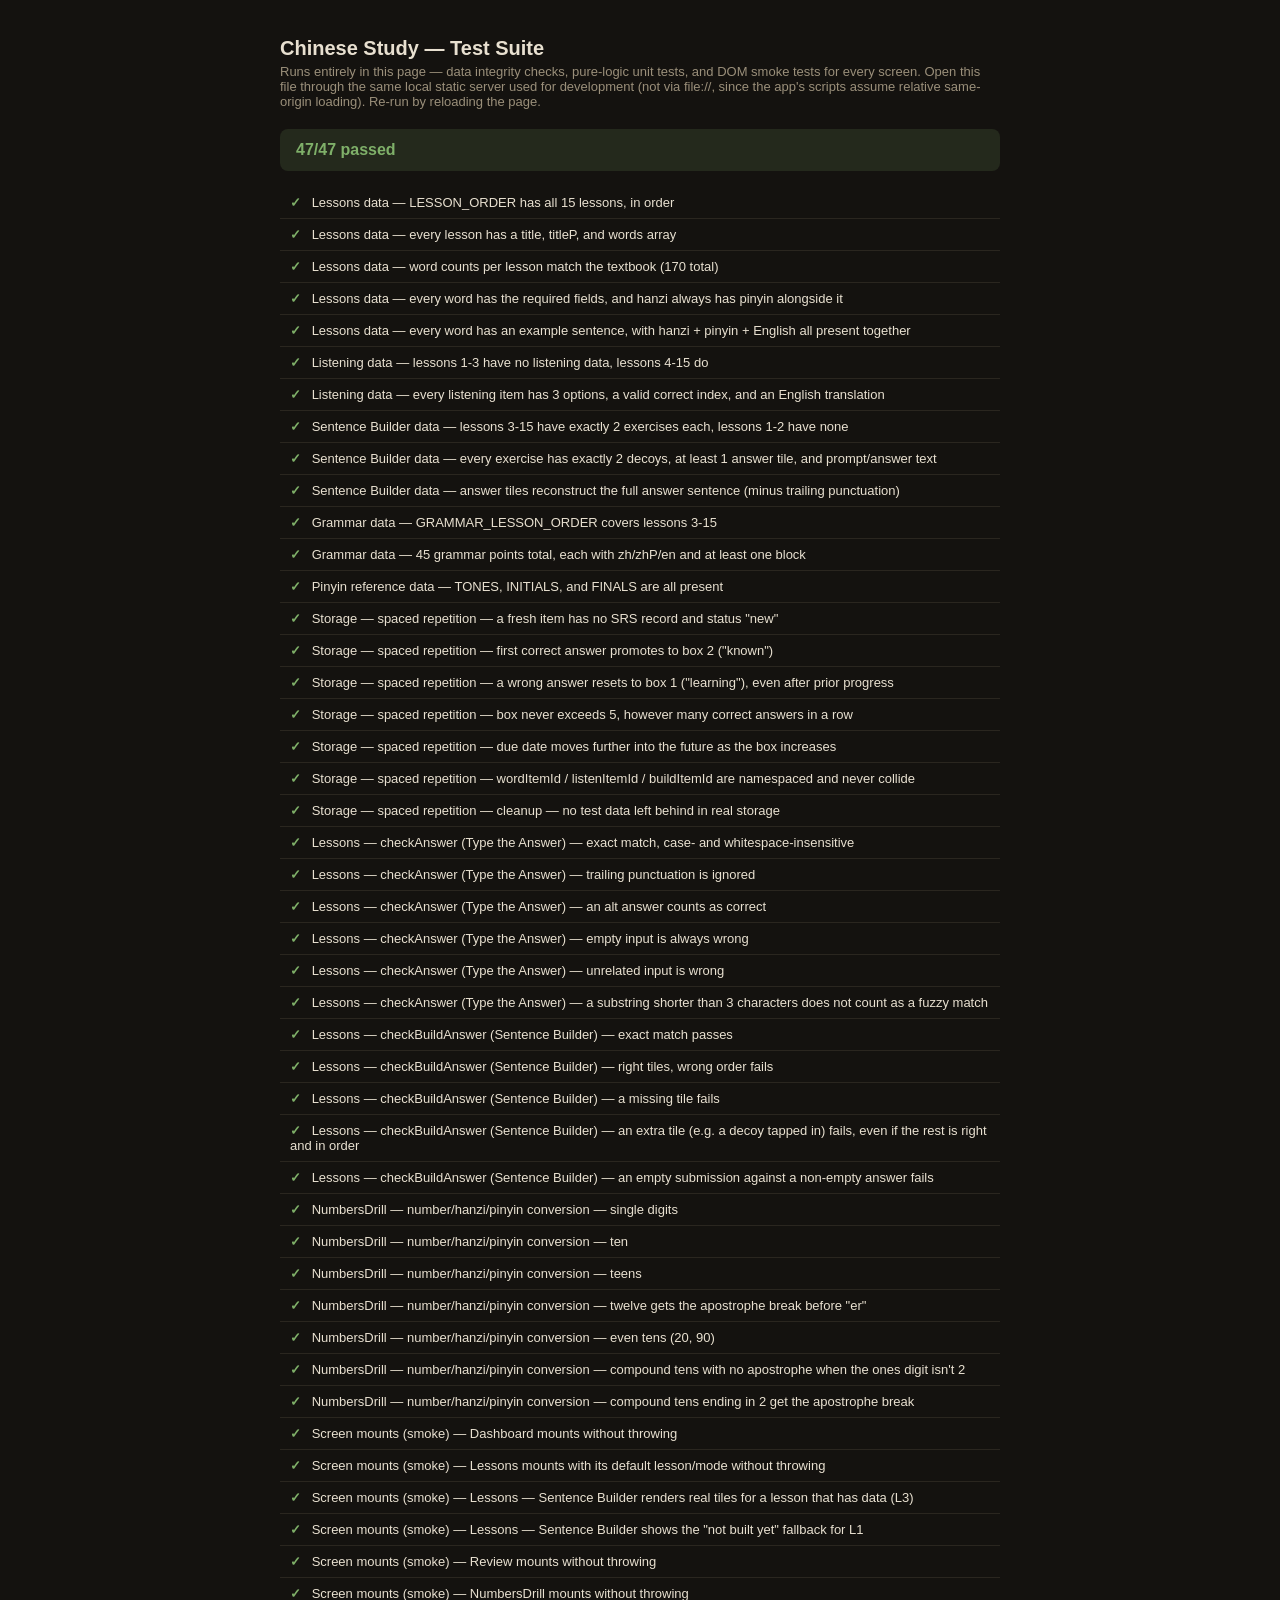
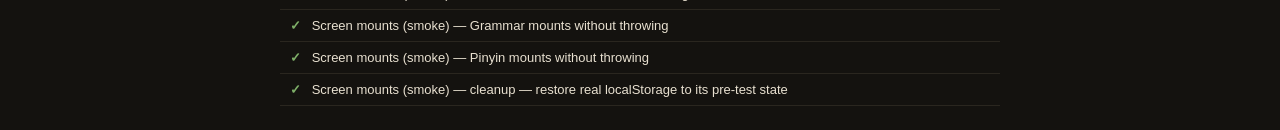
==== tests/test.html @ 8d5c144a "Add a browser-run automated test suite (no build step required) tests/test.html loads the app's real" ====
<!DOCTYPE html>
<html lang="en">
<head>
<meta charset="UTF-8">
<title>Chinese Study — Test Suite</title>
<style>
  body { background: #14120f; color: #e8e0d0; font-family: -apple-system, Segoe UI, sans-serif; padding: 24px; max-width: 720px; margin: 0 auto; }
  h1 { font-size: 20px; margin-bottom: 4px; }
  .note { color: #9a8f7a; font-size: 13px; margin-bottom: 20px; }
  .summary { font-size: 16px; font-weight: 600; padding: 12px 16px; border-radius: 8px; margin-bottom: 16px; }
  .summary.pass { background: rgba(127,176,105,0.15); color: #7fb069; }
  .summary.fail { background: rgba(201,106,90,0.15); color: #c96a5a; }
  ul.results { list-style: none; padding: 0; margin: 0; }
  ul.results li { padding: 8px 10px; border-bottom: 1px solid #2a261f; font-size: 13px; }
  ul.results li.pass .mark { color: #7fb069; }
  ul.results li.fail .mark { color: #c96a5a; }
  ul.results li.fail { background: rgba(201,106,90,0.08); }
  .mark { display: inline-block; width: 18px; font-weight: 700; }
  .name { color: #e8e0d0; }
  .error { color: #c96a5a; margin: 4px 0 0 26px; font-family: monospace; font-size: 12px; }
  #testSandbox { position: absolute; left: -9999px; top: -9999px; width: 375px; }
</style>
</head>
<body>
<h1>Chinese Study — Test Suite</h1>
<div class="note">
  Runs entirely in this page — data integrity checks, pure-logic unit tests, and DOM smoke tests
  for every screen. Open this file through the same local static server used for development
  (not via file://, since the app's scripts assume relative same-origin loading). Re-run by
  reloading the page.
</div>
<div id="results">Running…</div>

<!-- Off-screen mount point real screens render into during the DOM smoke tests. -->
<div id="testSandbox"></div>

<!-- Real app scripts, same order as index.html — everything except app.js, which auto-boots
     the live UI into #screen/#bottomNav and registers the service worker. Neither exists here,
     and neither should run during a test pass. -->
<script src="../data/lessons-data.js"></script>
<script src="../data/pinyin-data.js"></script>
<script src="../data/grammar-data.js"></script>
<script src="../js/storage.js"></script>
<script src="../js/speech.js"></script>
<script src="../js/recorder.js"></script>
<script src="../js/lessons.js"></script>
<script src="../js/pinyin.js"></script>
<script src="../js/dashboard.js"></script>
<script src="../js/review.js"></script>
<script src="../js/numbers.js"></script>
<script src="../js/grammar.js"></script>

<script src="test-runner.js"></script>
<script src="data-integrity.test.js"></script>
<script src="logic.test.js"></script>
<script src="dom-smoke.test.js"></script>
<script>
  const results = TestRunner.runAll();
  TestRunner.render(results, document.getElementById('results'));
</script>
</body>
</html>
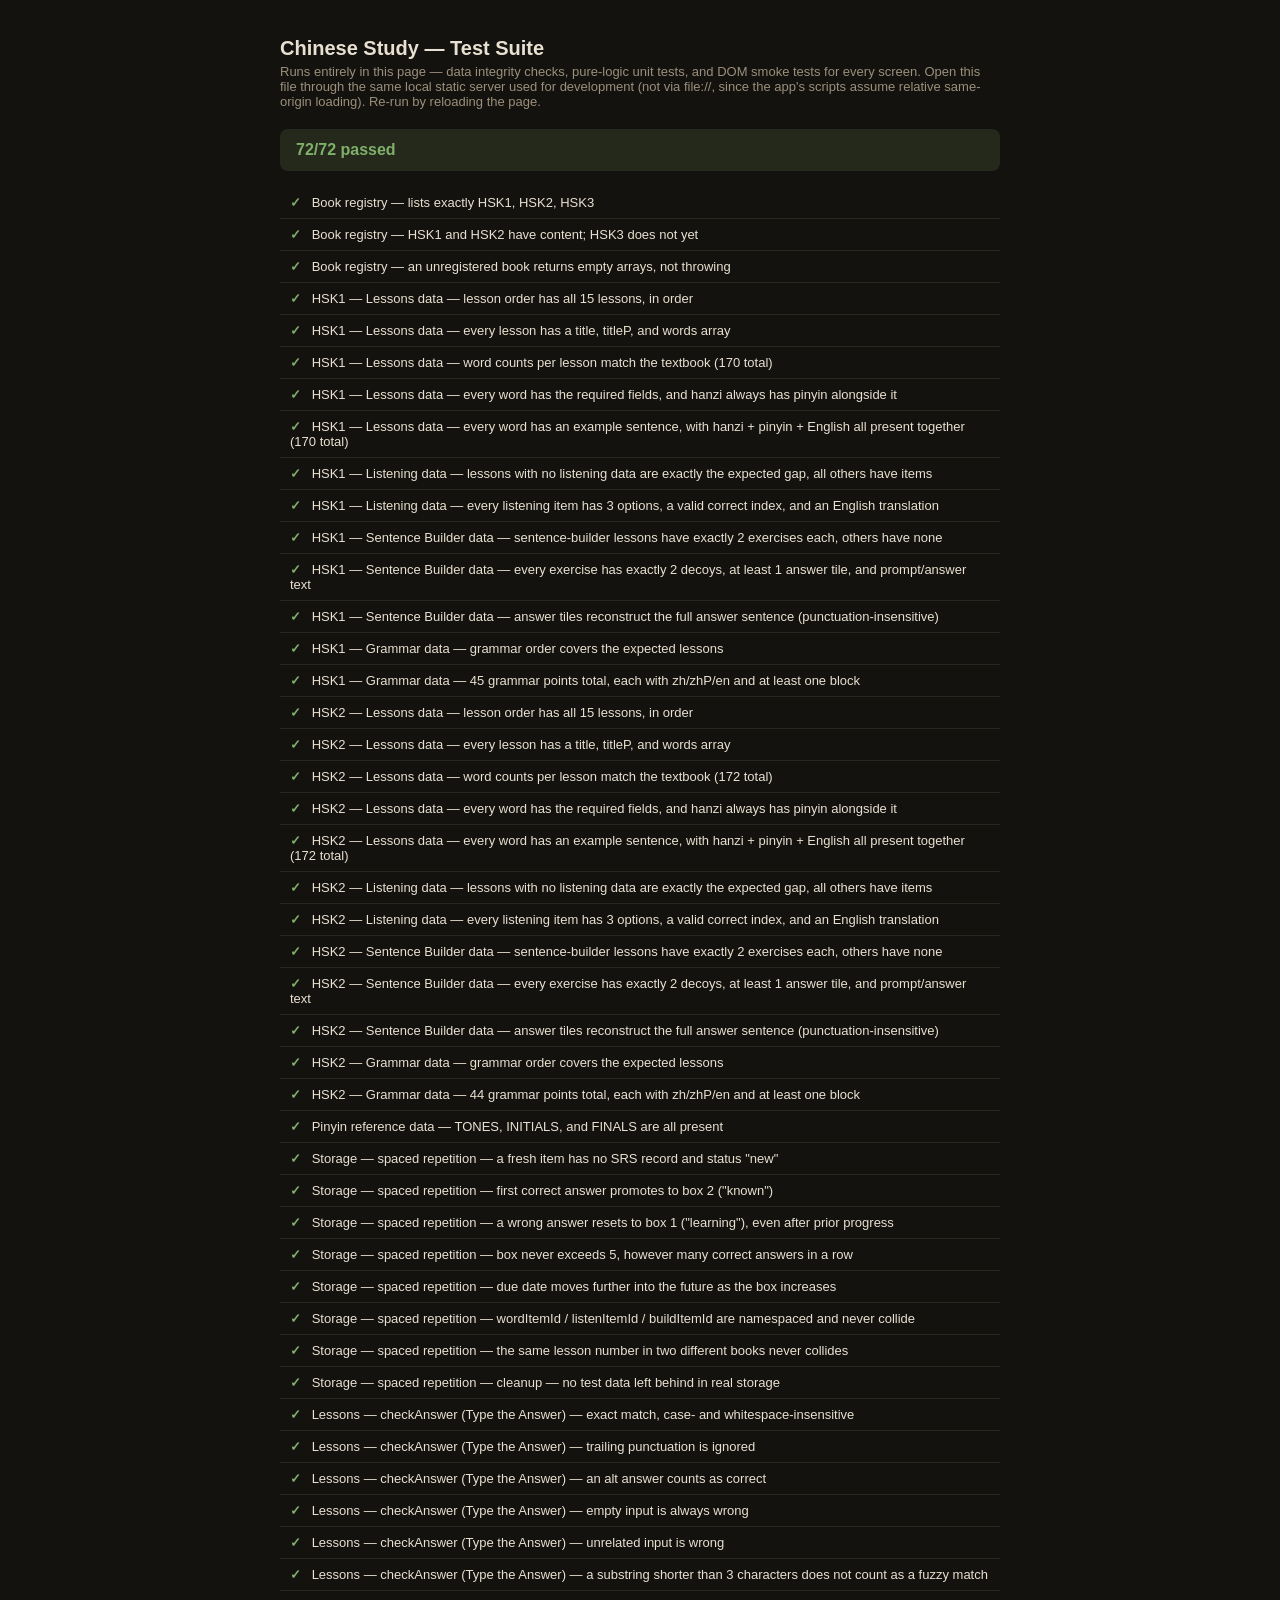
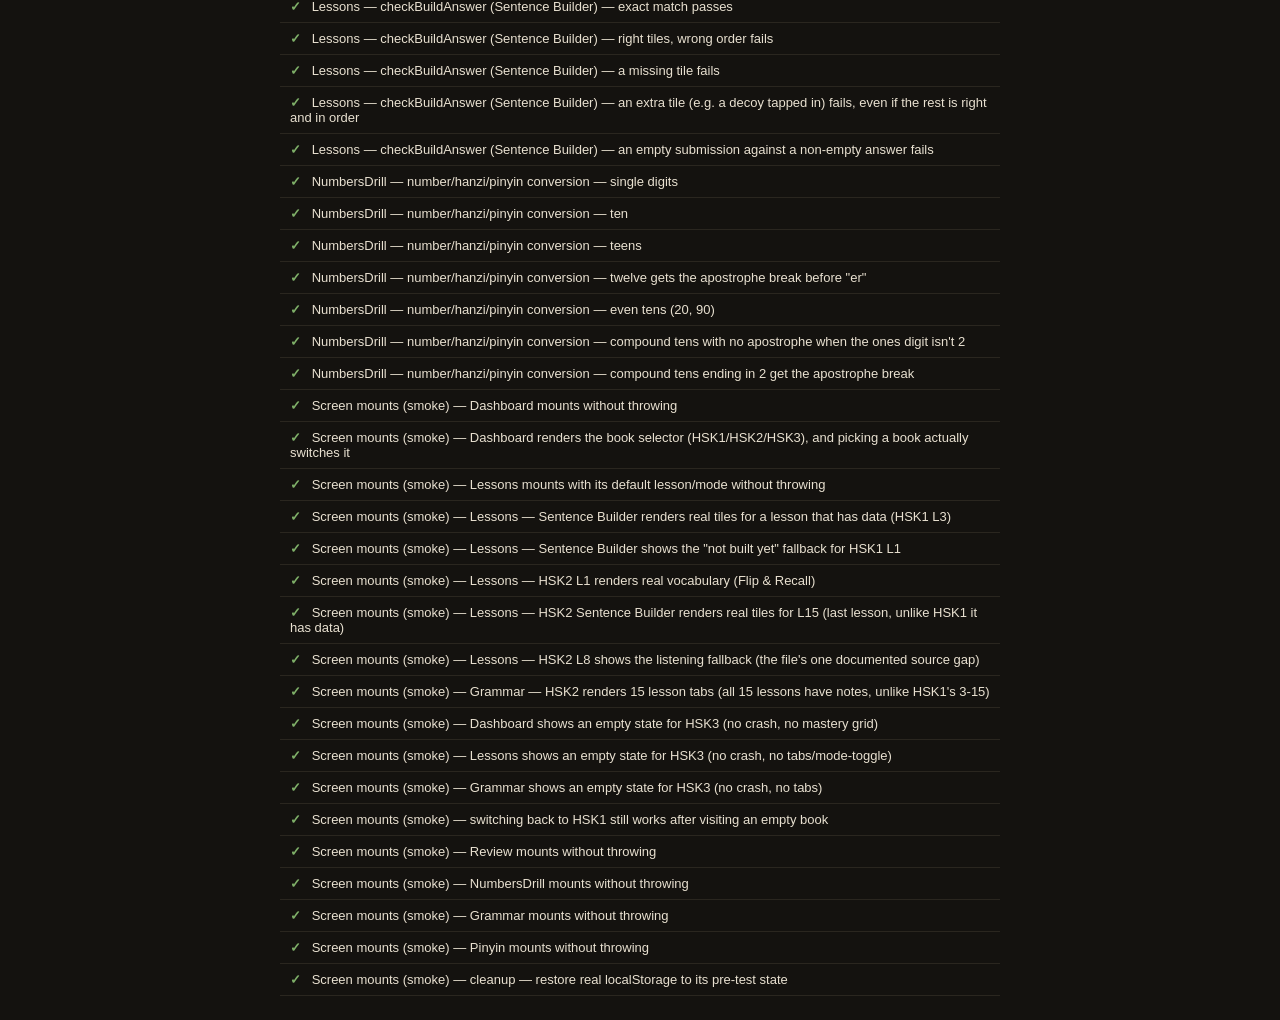
==== commit 18a08f4d: "Add book-aware restructuring (HSK1/HSK2/HSK3) and full HSK2 content Restructuring: - New Books regis" ====
--- a/tests/test.html
+++ b/tests/test.html
@@ -37,9 +37,66 @@
 <!-- Real app scripts, same order as index.html — everything except app.js, which auto-boots
      the live UI into #screen/#bottomNav and registers the service worker. Neither exists here,
      and neither should run during a test pass. -->
-<script src="../data/lessons-data.js"></script>
+<script src="../data/book-registry.js"></script>
+<script src="../data/hsk1/lessons/lesson-01.js"></script>
+<script src="../data/hsk1/lessons/lesson-02.js"></script>
+<script src="../data/hsk1/lessons/lesson-03.js"></script>
+<script src="../data/hsk1/lessons/lesson-04.js"></script>
+<script src="../data/hsk1/lessons/lesson-05.js"></script>
+<script src="../data/hsk1/lessons/lesson-06.js"></script>
+<script src="../data/hsk1/lessons/lesson-07.js"></script>
+<script src="../data/hsk1/lessons/lesson-08.js"></script>
+<script src="../data/hsk1/lessons/lesson-09.js"></script>
+<script src="../data/hsk1/lessons/lesson-10.js"></script>
+<script src="../data/hsk1/lessons/lesson-11.js"></script>
+<script src="../data/hsk1/lessons/lesson-12.js"></script>
+<script src="../data/hsk1/lessons/lesson-13.js"></script>
+<script src="../data/hsk1/lessons/lesson-14.js"></script>
+<script src="../data/hsk1/lessons/lesson-15.js"></script>
+<script src="../data/hsk1/grammar/lesson-03.js"></script>
+<script src="../data/hsk1/grammar/lesson-04.js"></script>
+<script src="../data/hsk1/grammar/lesson-05.js"></script>
+<script src="../data/hsk1/grammar/lesson-06.js"></script>
+<script src="../data/hsk1/grammar/lesson-07.js"></script>
+<script src="../data/hsk1/grammar/lesson-08.js"></script>
+<script src="../data/hsk1/grammar/lesson-09.js"></script>
+<script src="../data/hsk1/grammar/lesson-10.js"></script>
+<script src="../data/hsk1/grammar/lesson-11.js"></script>
+<script src="../data/hsk1/grammar/lesson-12.js"></script>
+<script src="../data/hsk1/grammar/lesson-13.js"></script>
+<script src="../data/hsk1/grammar/lesson-14.js"></script>
+<script src="../data/hsk1/grammar/lesson-15.js"></script>
+<script src="../data/hsk2/lessons/lesson-01.js"></script>
+<script src="../data/hsk2/lessons/lesson-02.js"></script>
+<script src="../data/hsk2/lessons/lesson-03.js"></script>
+<script src="../data/hsk2/lessons/lesson-04.js"></script>
+<script src="../data/hsk2/lessons/lesson-05.js"></script>
+<script src="../data/hsk2/lessons/lesson-06.js"></script>
+<script src="../data/hsk2/lessons/lesson-07.js"></script>
+<script src="../data/hsk2/lessons/lesson-08.js"></script>
+<script src="../data/hsk2/lessons/lesson-09.js"></script>
+<script src="../data/hsk2/lessons/lesson-10.js"></script>
+<script src="../data/hsk2/lessons/lesson-11.js"></script>
+<script src="../data/hsk2/lessons/lesson-12.js"></script>
+<script src="../data/hsk2/lessons/lesson-13.js"></script>
+<script src="../data/hsk2/lessons/lesson-14.js"></script>
+<script src="../data/hsk2/lessons/lesson-15.js"></script>
+<script src="../data/hsk2/grammar/lesson-01.js"></script>
+<script src="../data/hsk2/grammar/lesson-02.js"></script>
+<script src="../data/hsk2/grammar/lesson-03.js"></script>
+<script src="../data/hsk2/grammar/lesson-04.js"></script>
+<script src="../data/hsk2/grammar/lesson-05.js"></script>
+<script src="../data/hsk2/grammar/lesson-06.js"></script>
+<script src="../data/hsk2/grammar/lesson-07.js"></script>
+<script src="../data/hsk2/grammar/lesson-08.js"></script>
+<script src="../data/hsk2/grammar/lesson-09.js"></script>
+<script src="../data/hsk2/grammar/lesson-10.js"></script>
+<script src="../data/hsk2/grammar/lesson-11.js"></script>
+<script src="../data/hsk2/grammar/lesson-12.js"></script>
+<script src="../data/hsk2/grammar/lesson-13.js"></script>
+<script src="../data/hsk2/grammar/lesson-14.js"></script>
+<script src="../data/hsk2/grammar/lesson-15.js"></script>
 <script src="../data/pinyin-data.js"></script>
-<script src="../data/grammar-data.js"></script>
 <script src="../js/storage.js"></script>
 <script src="../js/speech.js"></script>
 <script src="../js/recorder.js"></script>
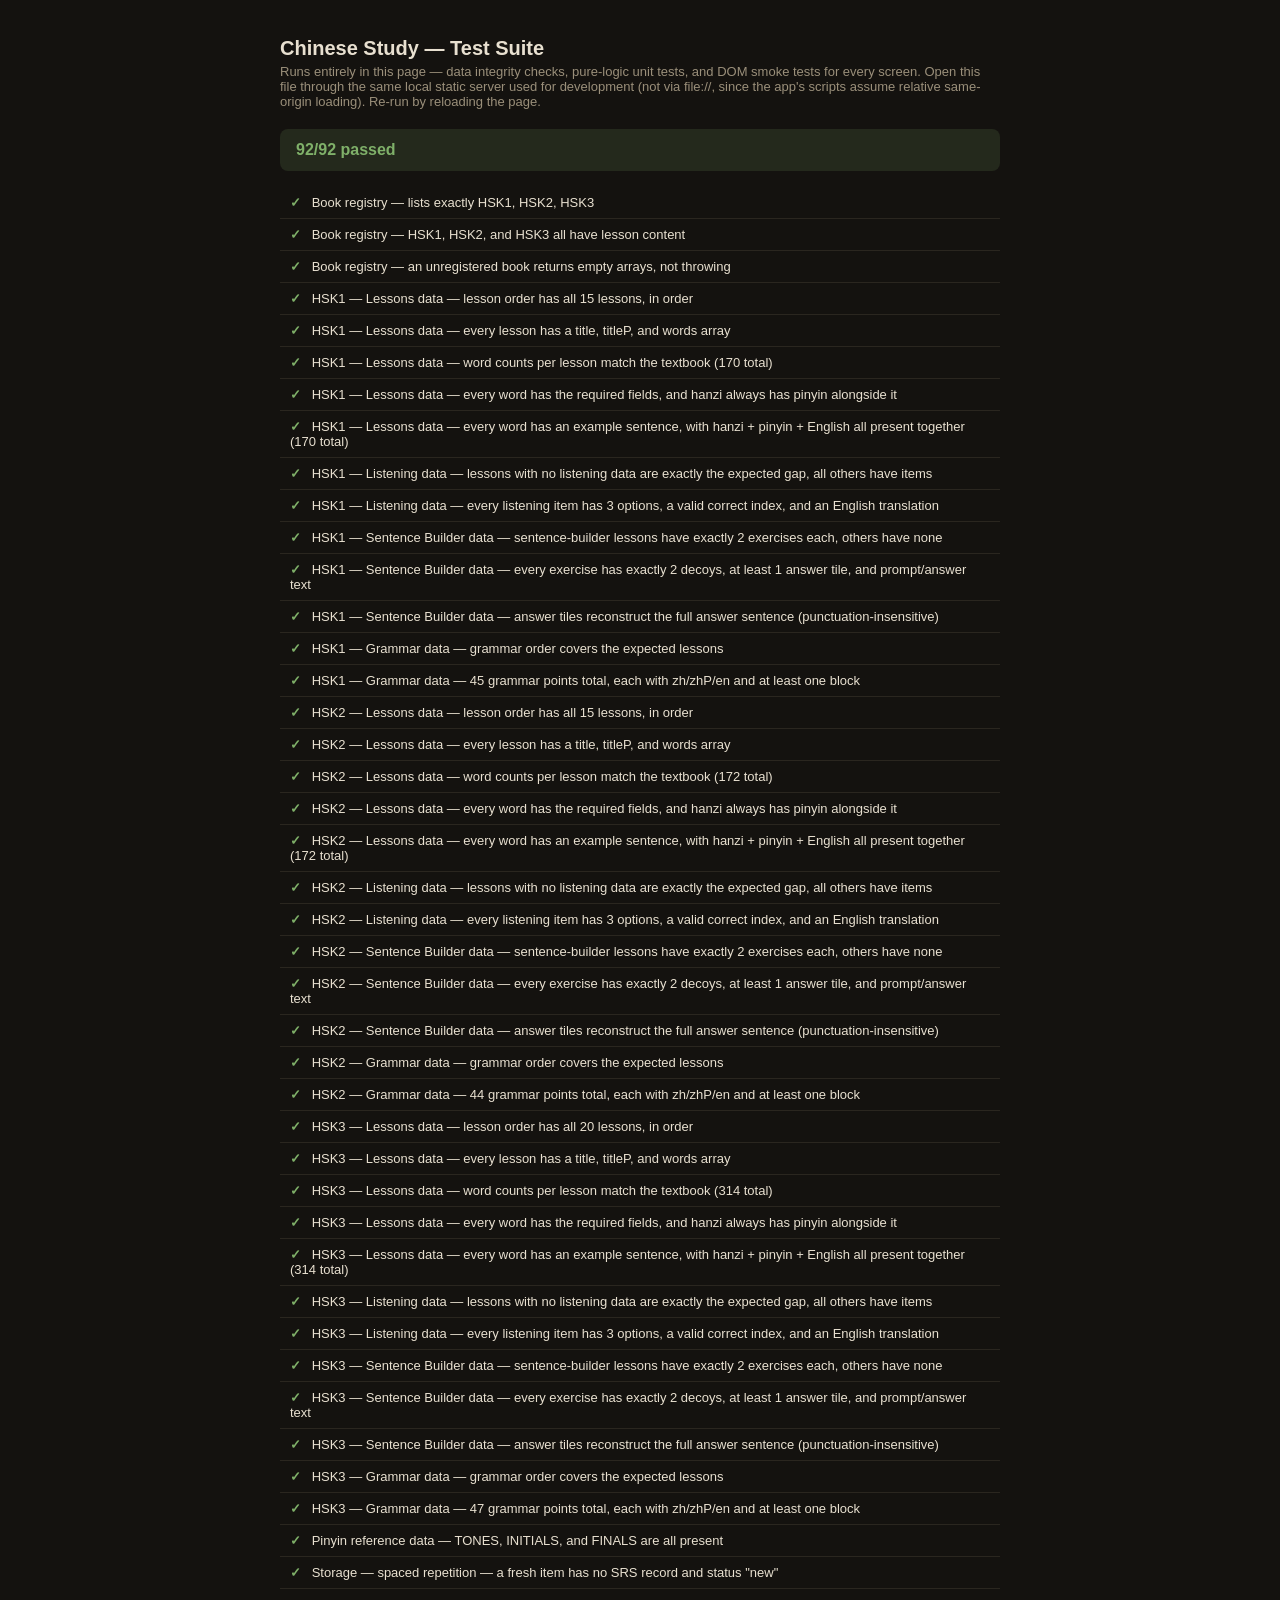
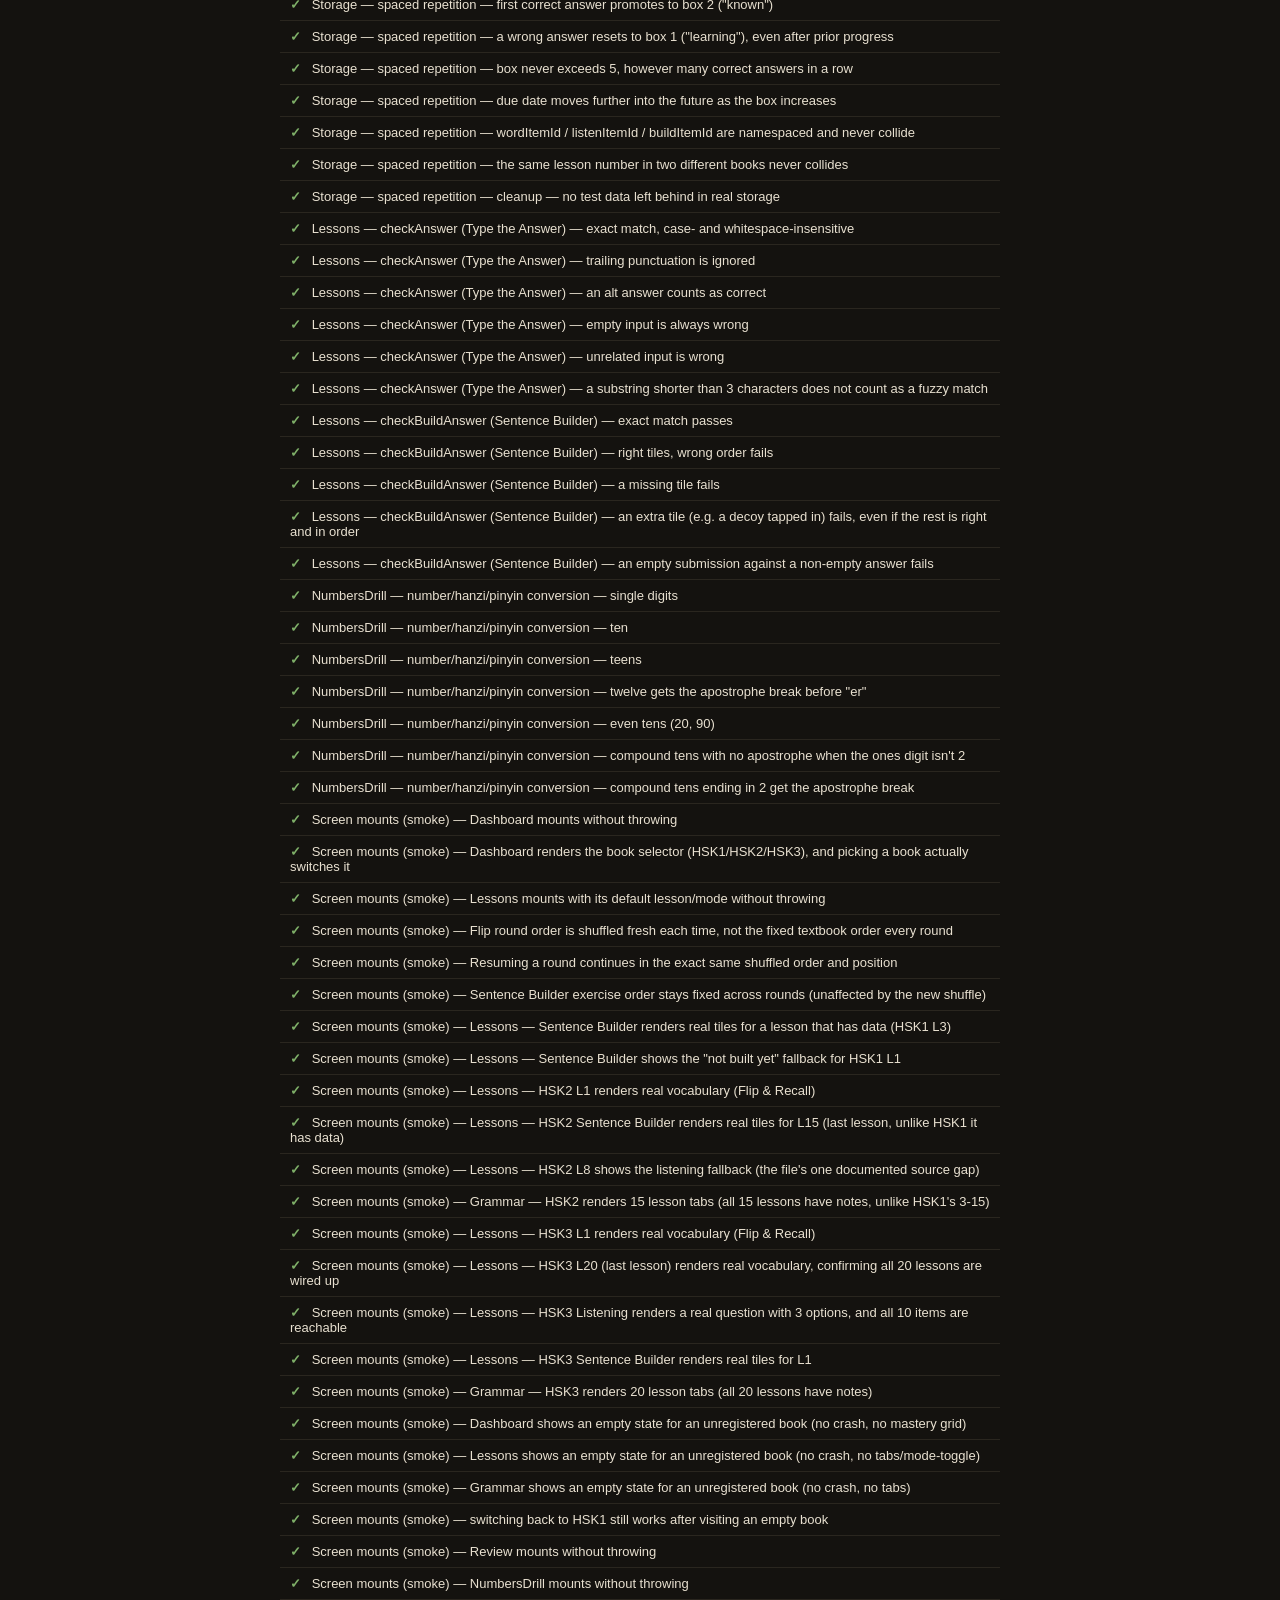
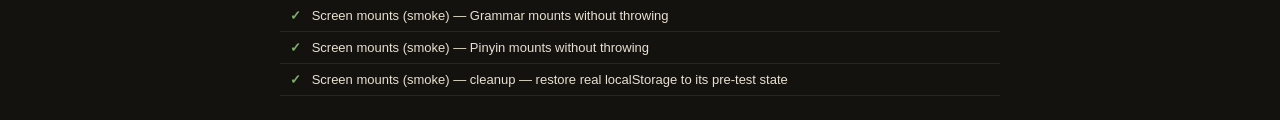
==== commit 8d71d104: "Complete HSK3: add Vocabulary, Grammar Notes, Listening, and Sentence Builder for all 20 lessons Voc" ====
--- a/tests/test.html
+++ b/tests/test.html
@@ -96,6 +96,46 @@
 <script src="../data/hsk2/grammar/lesson-13.js"></script>
 <script src="../data/hsk2/grammar/lesson-14.js"></script>
 <script src="../data/hsk2/grammar/lesson-15.js"></script>
+<script src="../data/hsk3/lessons/lesson-01.js"></script>
+<script src="../data/hsk3/lessons/lesson-02.js"></script>
+<script src="../data/hsk3/lessons/lesson-03.js"></script>
+<script src="../data/hsk3/lessons/lesson-04.js"></script>
+<script src="../data/hsk3/lessons/lesson-05.js"></script>
+<script src="../data/hsk3/lessons/lesson-06.js"></script>
+<script src="../data/hsk3/lessons/lesson-07.js"></script>
+<script src="../data/hsk3/lessons/lesson-08.js"></script>
+<script src="../data/hsk3/lessons/lesson-09.js"></script>
+<script src="../data/hsk3/lessons/lesson-10.js"></script>
+<script src="../data/hsk3/lessons/lesson-11.js"></script>
+<script src="../data/hsk3/lessons/lesson-12.js"></script>
+<script src="../data/hsk3/lessons/lesson-13.js"></script>
+<script src="../data/hsk3/lessons/lesson-14.js"></script>
+<script src="../data/hsk3/lessons/lesson-15.js"></script>
+<script src="../data/hsk3/lessons/lesson-16.js"></script>
+<script src="../data/hsk3/lessons/lesson-17.js"></script>
+<script src="../data/hsk3/lessons/lesson-18.js"></script>
+<script src="../data/hsk3/lessons/lesson-19.js"></script>
+<script src="../data/hsk3/lessons/lesson-20.js"></script>
+<script src="../data/hsk3/grammar/lesson-01.js"></script>
+<script src="../data/hsk3/grammar/lesson-02.js"></script>
+<script src="../data/hsk3/grammar/lesson-03.js"></script>
+<script src="../data/hsk3/grammar/lesson-04.js"></script>
+<script src="../data/hsk3/grammar/lesson-05.js"></script>
+<script src="../data/hsk3/grammar/lesson-06.js"></script>
+<script src="../data/hsk3/grammar/lesson-07.js"></script>
+<script src="../data/hsk3/grammar/lesson-08.js"></script>
+<script src="../data/hsk3/grammar/lesson-09.js"></script>
+<script src="../data/hsk3/grammar/lesson-10.js"></script>
+<script src="../data/hsk3/grammar/lesson-11.js"></script>
+<script src="../data/hsk3/grammar/lesson-12.js"></script>
+<script src="../data/hsk3/grammar/lesson-13.js"></script>
+<script src="../data/hsk3/grammar/lesson-14.js"></script>
+<script src="../data/hsk3/grammar/lesson-15.js"></script>
+<script src="../data/hsk3/grammar/lesson-16.js"></script>
+<script src="../data/hsk3/grammar/lesson-17.js"></script>
+<script src="../data/hsk3/grammar/lesson-18.js"></script>
+<script src="../data/hsk3/grammar/lesson-19.js"></script>
+<script src="../data/hsk3/grammar/lesson-20.js"></script>
 <script src="../data/pinyin-data.js"></script>
 <script src="../js/storage.js"></script>
 <script src="../js/speech.js"></script>
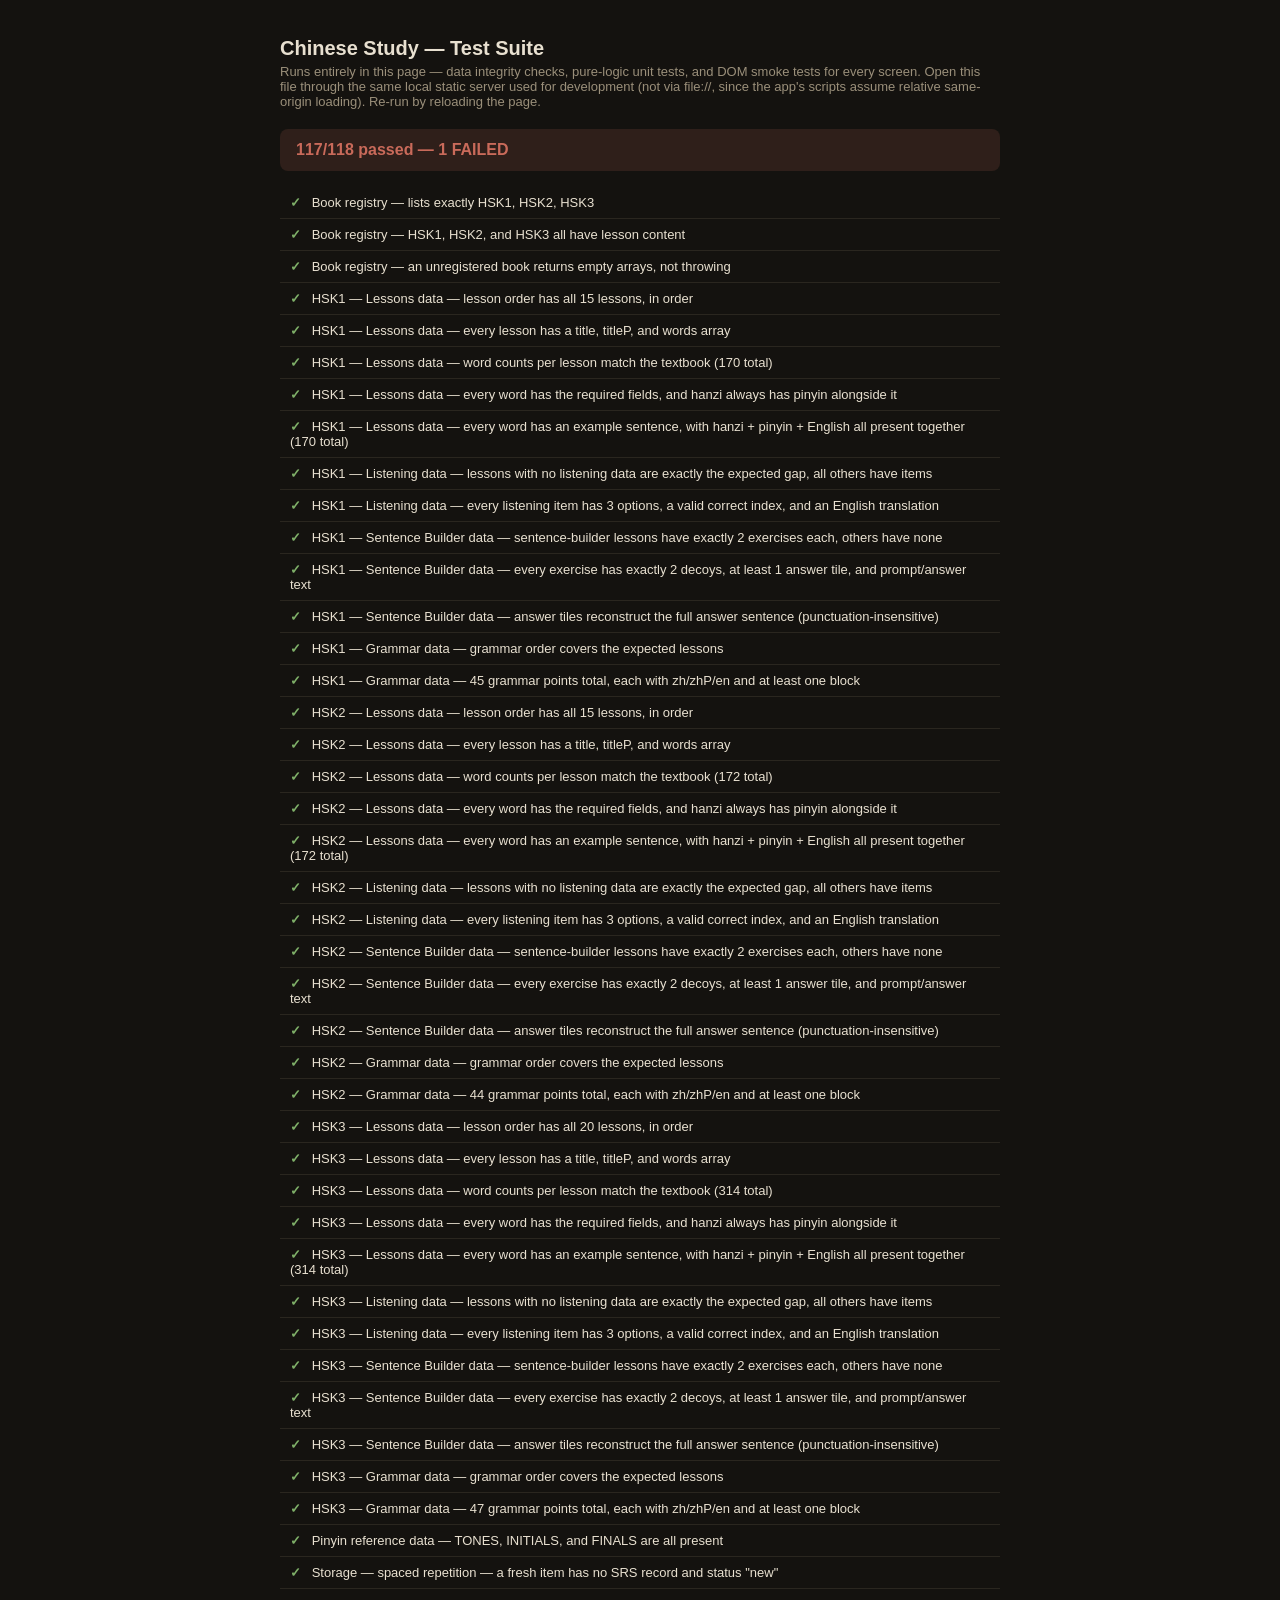
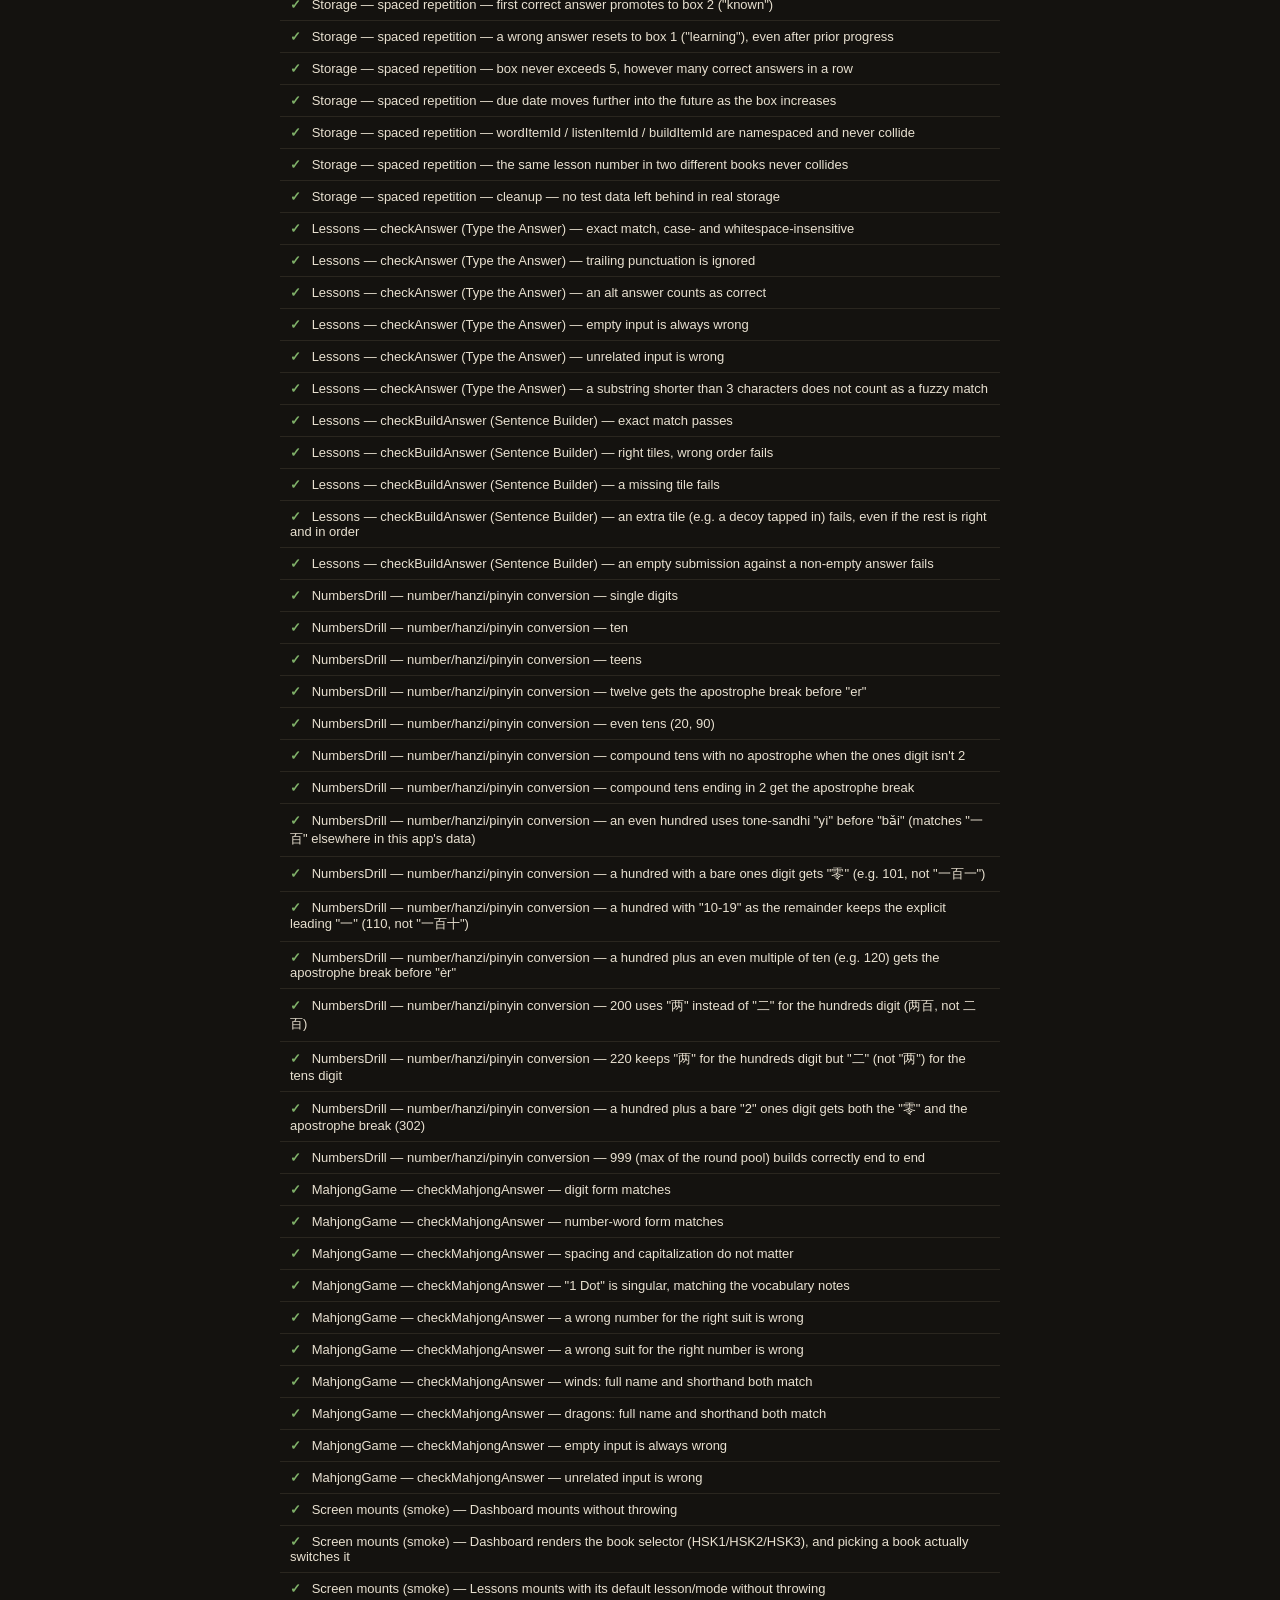
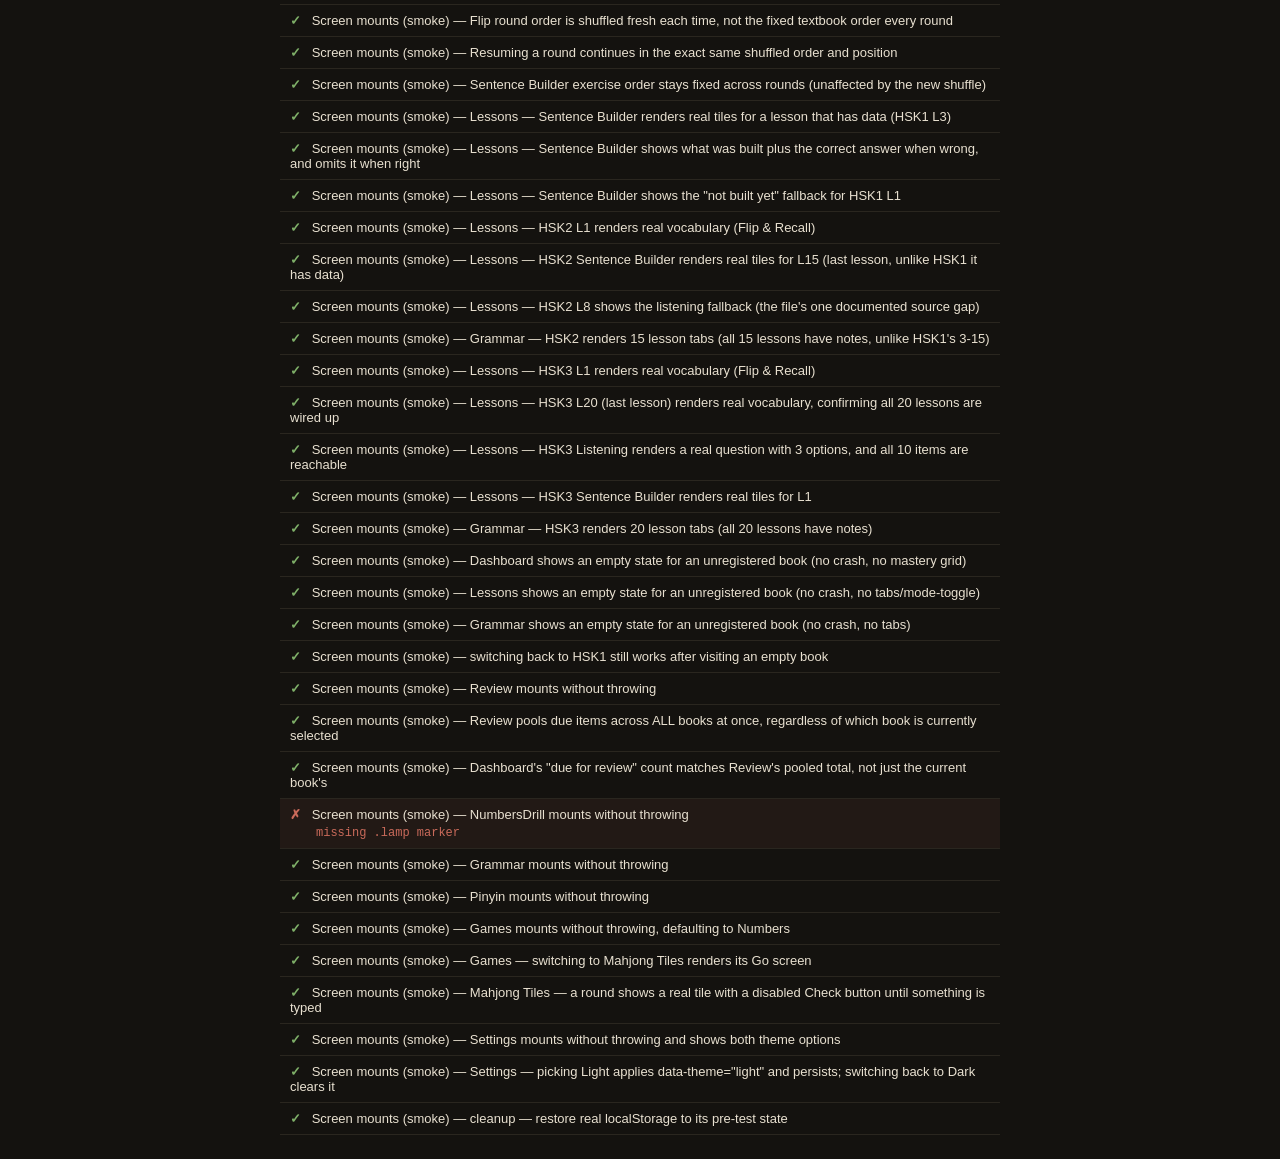
==== commit 3eed5b9a: "Add light/dark theme, Mahjong Tiles game, and fix Review's book pooling - Type the Answer / Numbers " ====
--- a/tests/test.html
+++ b/tests/test.html
@@ -138,6 +138,7 @@
 <script src="../data/hsk3/grammar/lesson-20.js"></script>
 <script src="../data/pinyin-data.js"></script>
 <script src="../js/storage.js"></script>
+<script src="../js/theme.js"></script>
 <script src="../js/speech.js"></script>
 <script src="../js/recorder.js"></script>
 <script src="../js/lessons.js"></script>
@@ -145,7 +146,11 @@
 <script src="../js/dashboard.js"></script>
 <script src="../js/review.js"></script>
 <script src="../js/numbers.js"></script>
+<script src="../js/date-weekday.js"></script>
+<script src="../js/mahjong.js"></script>
+<script src="../js/games.js"></script>
 <script src="../js/grammar.js"></script>
+<script src="../js/settings.js"></script>
 
 <script src="test-runner.js"></script>
 <script src="data-integrity.test.js"></script>
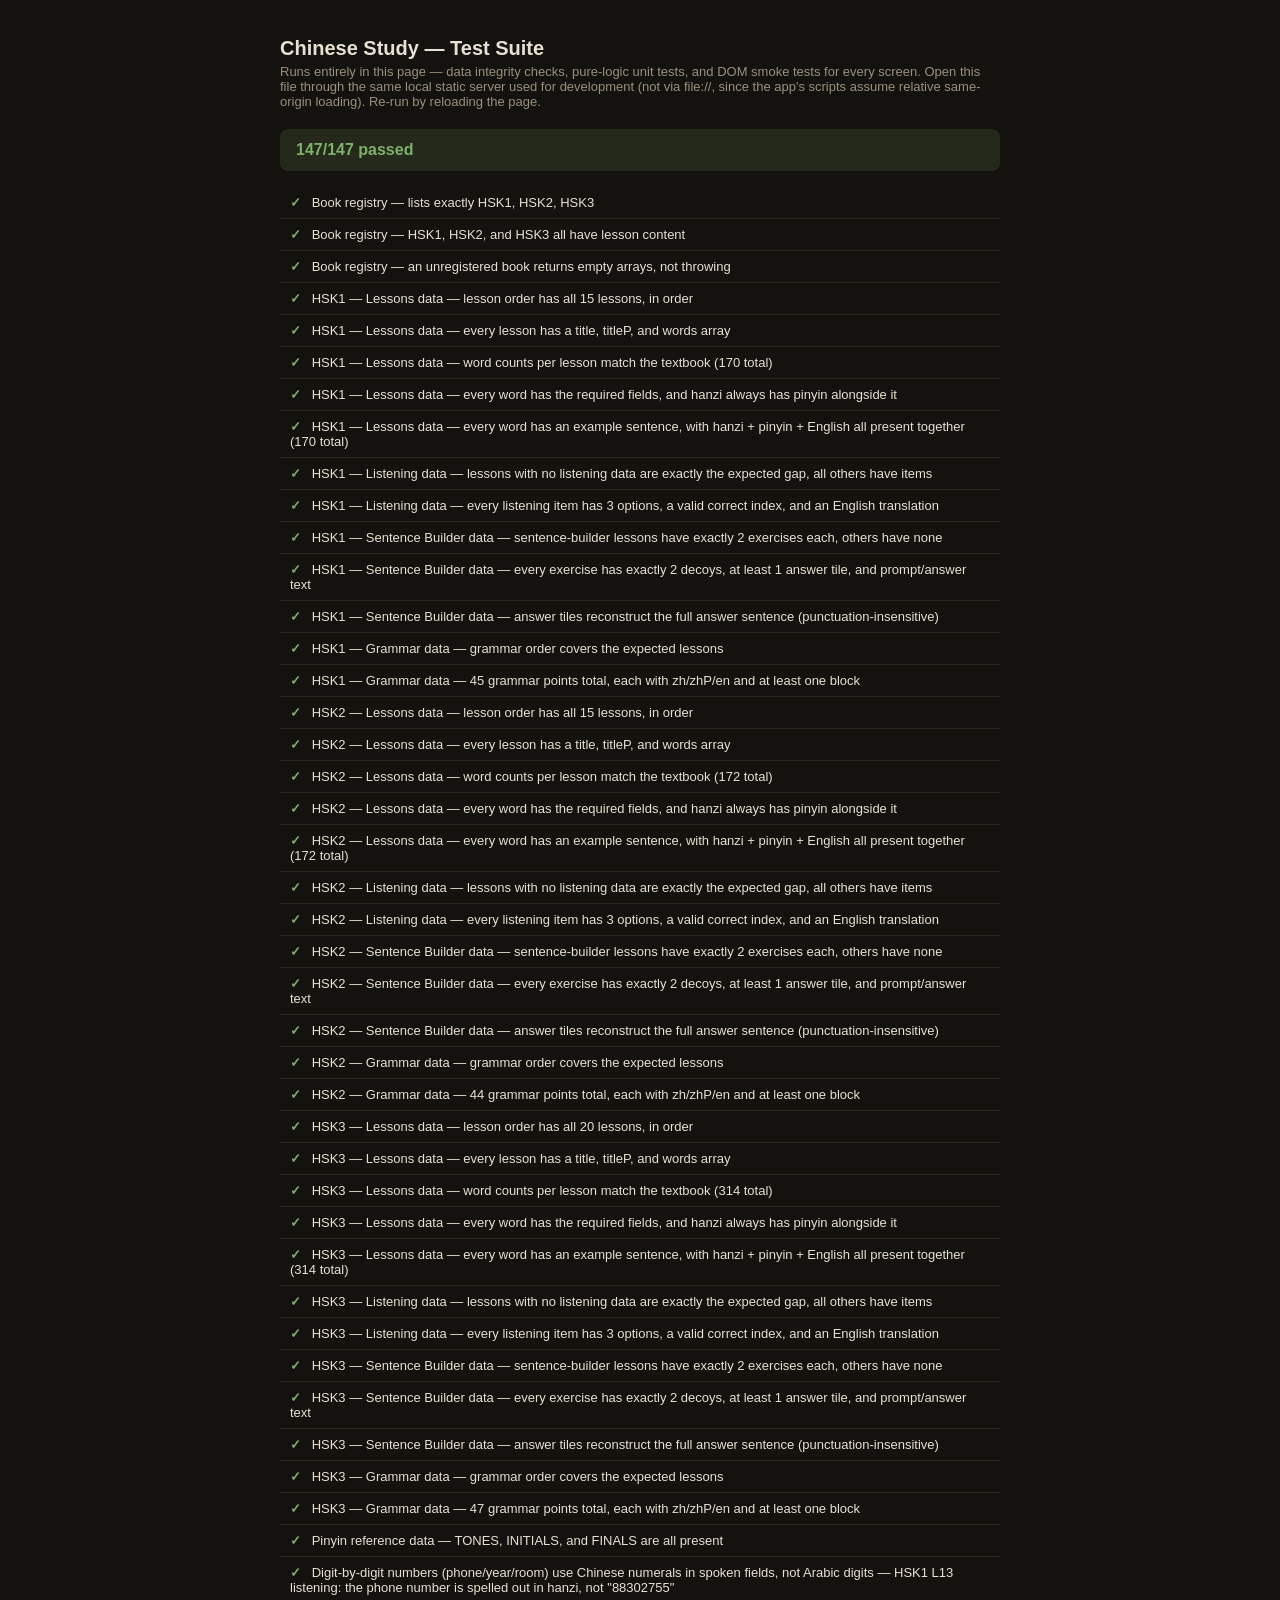
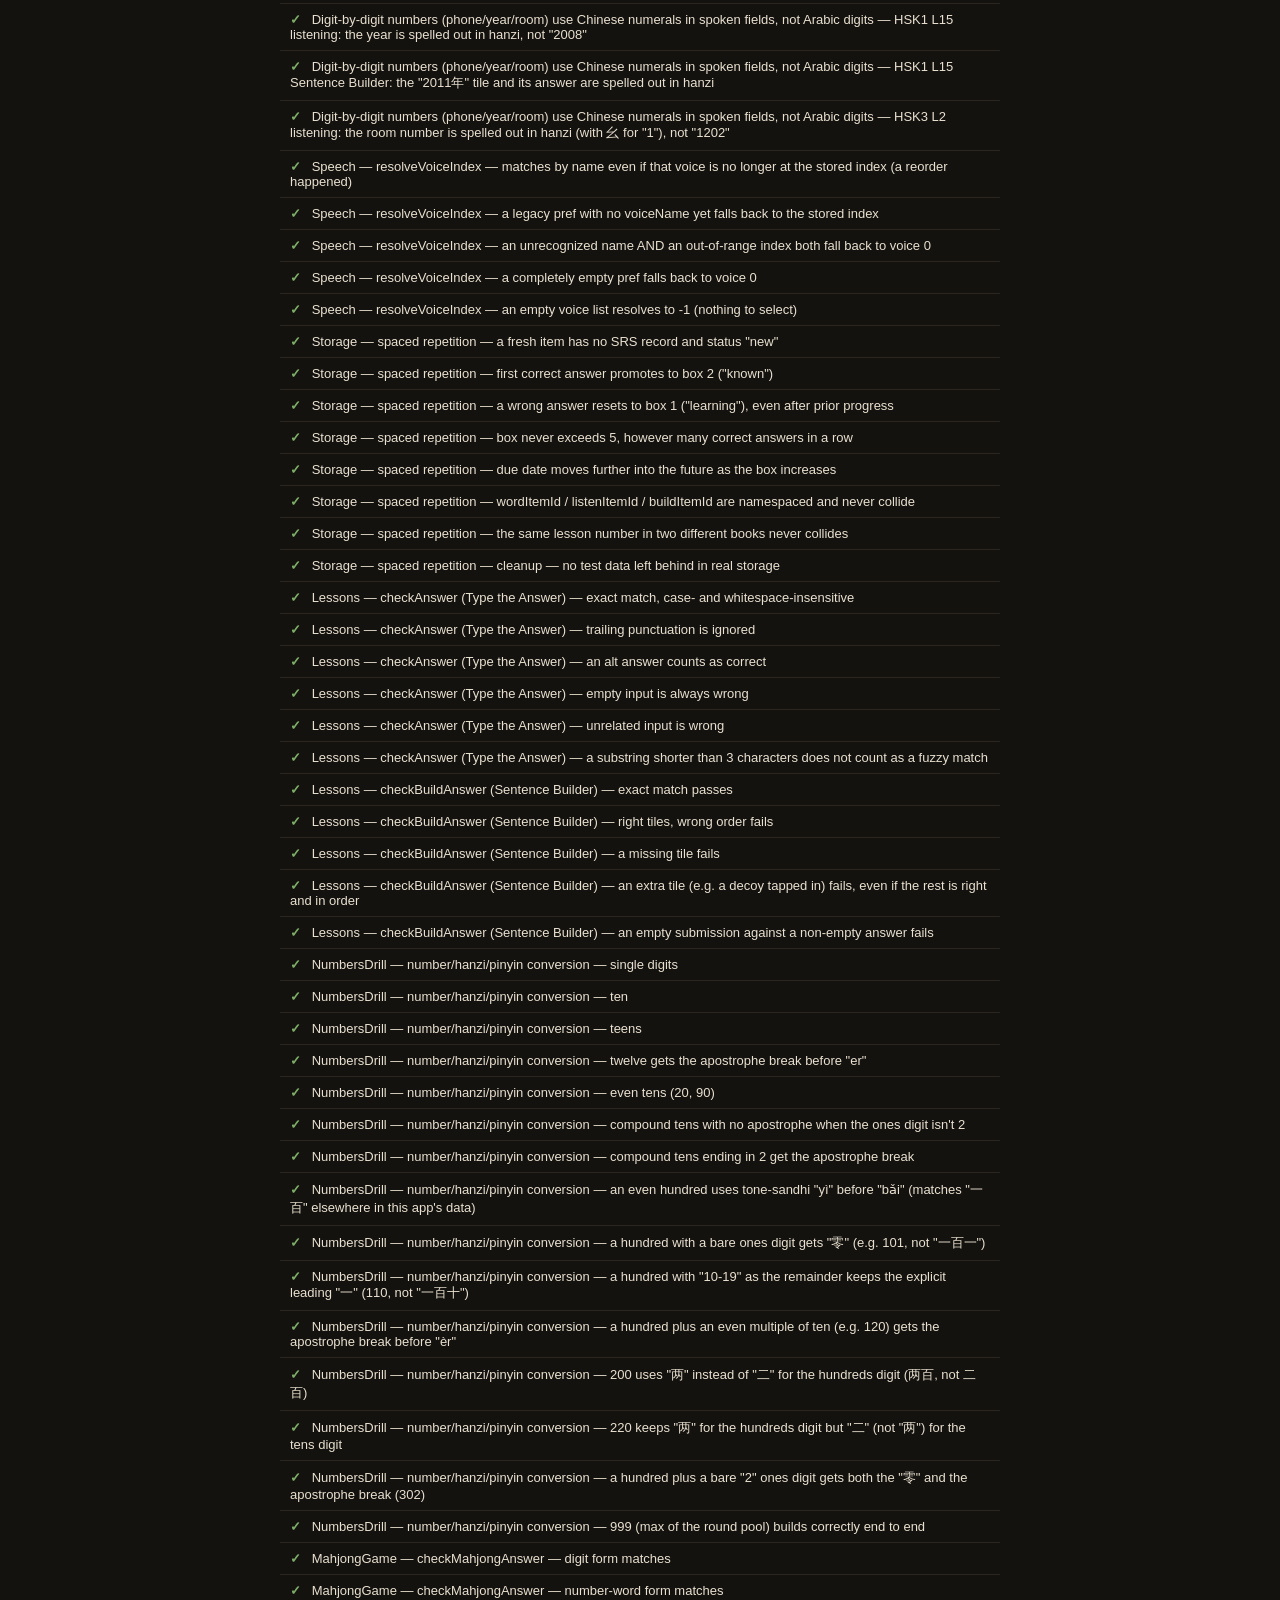
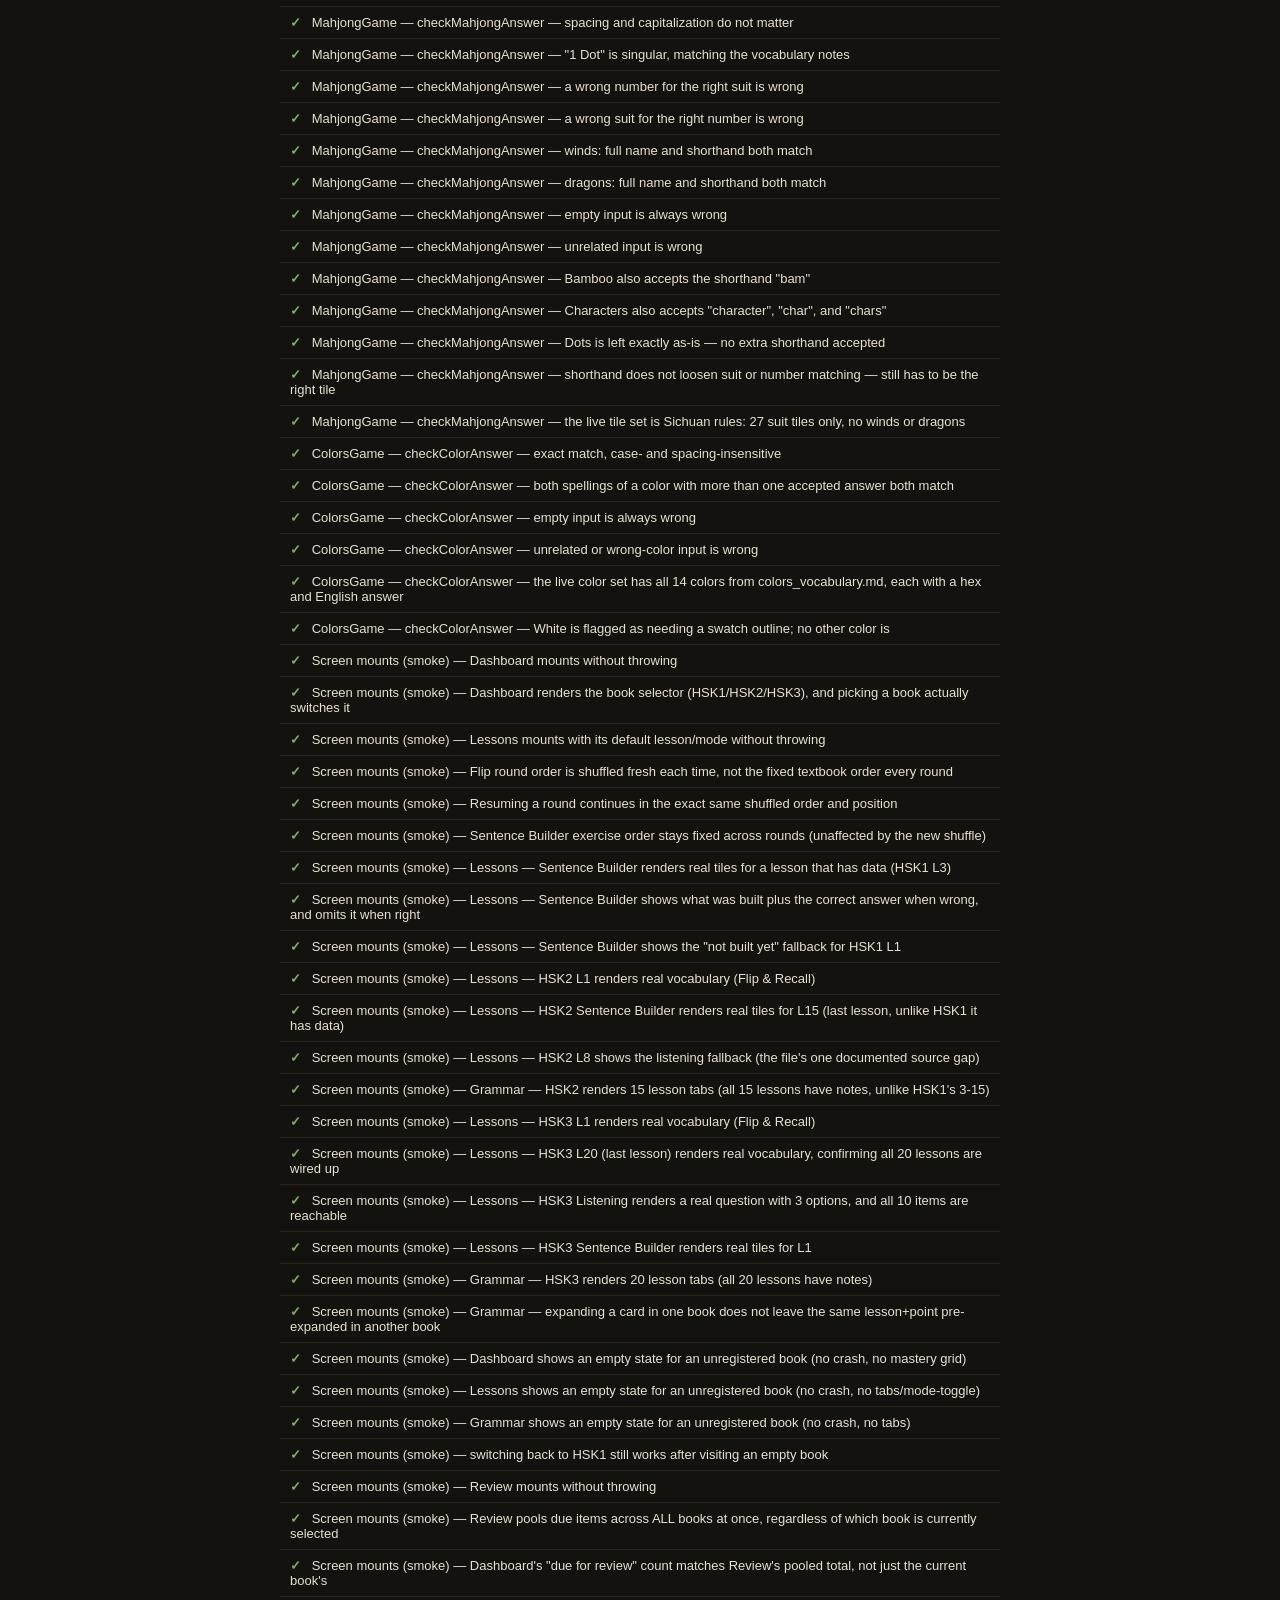
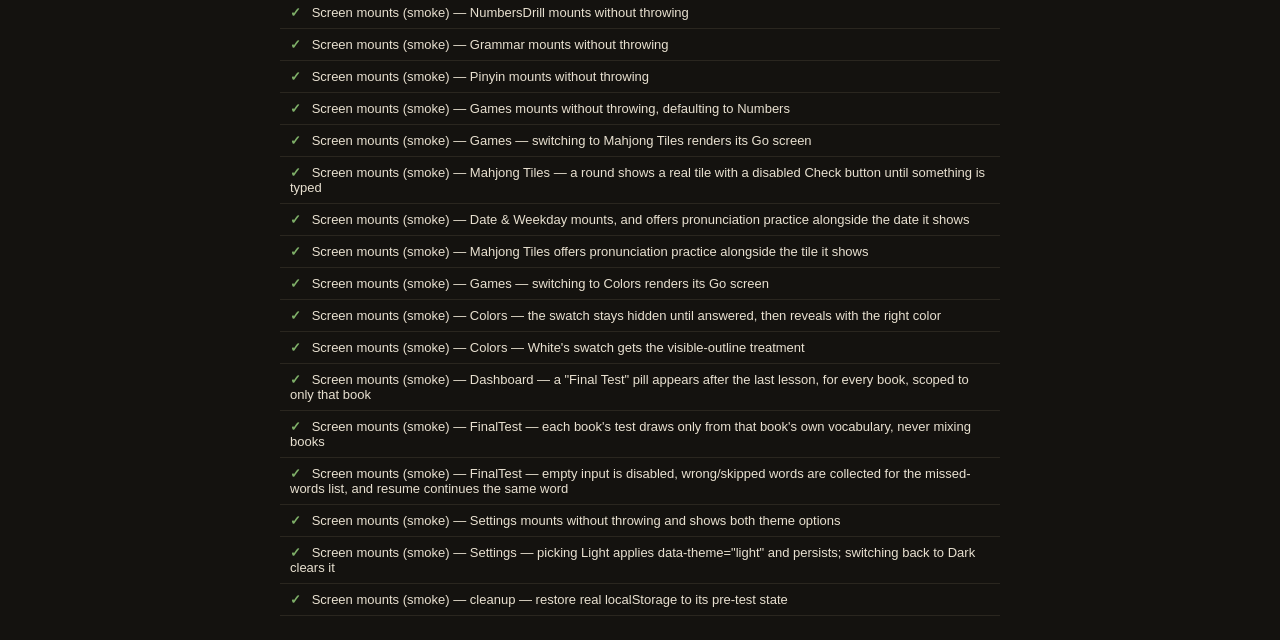
==== commit b240cc45: "Add Colors game and an end-of-book Final Test - New Colors game (4th entry in the Games tab): 14 bas" ====
--- a/tests/test.html
+++ b/tests/test.html
@@ -144,10 +144,12 @@
 <script src="../js/lessons.js"></script>
 <script src="../js/pinyin.js"></script>
 <script src="../js/dashboard.js"></script>
+<script src="../js/final-test.js"></script>
 <script src="../js/review.js"></script>
 <script src="../js/numbers.js"></script>
 <script src="../js/date-weekday.js"></script>
 <script src="../js/mahjong.js"></script>
+<script src="../js/colors.js"></script>
 <script src="../js/games.js"></script>
 <script src="../js/grammar.js"></script>
 <script src="../js/settings.js"></script>
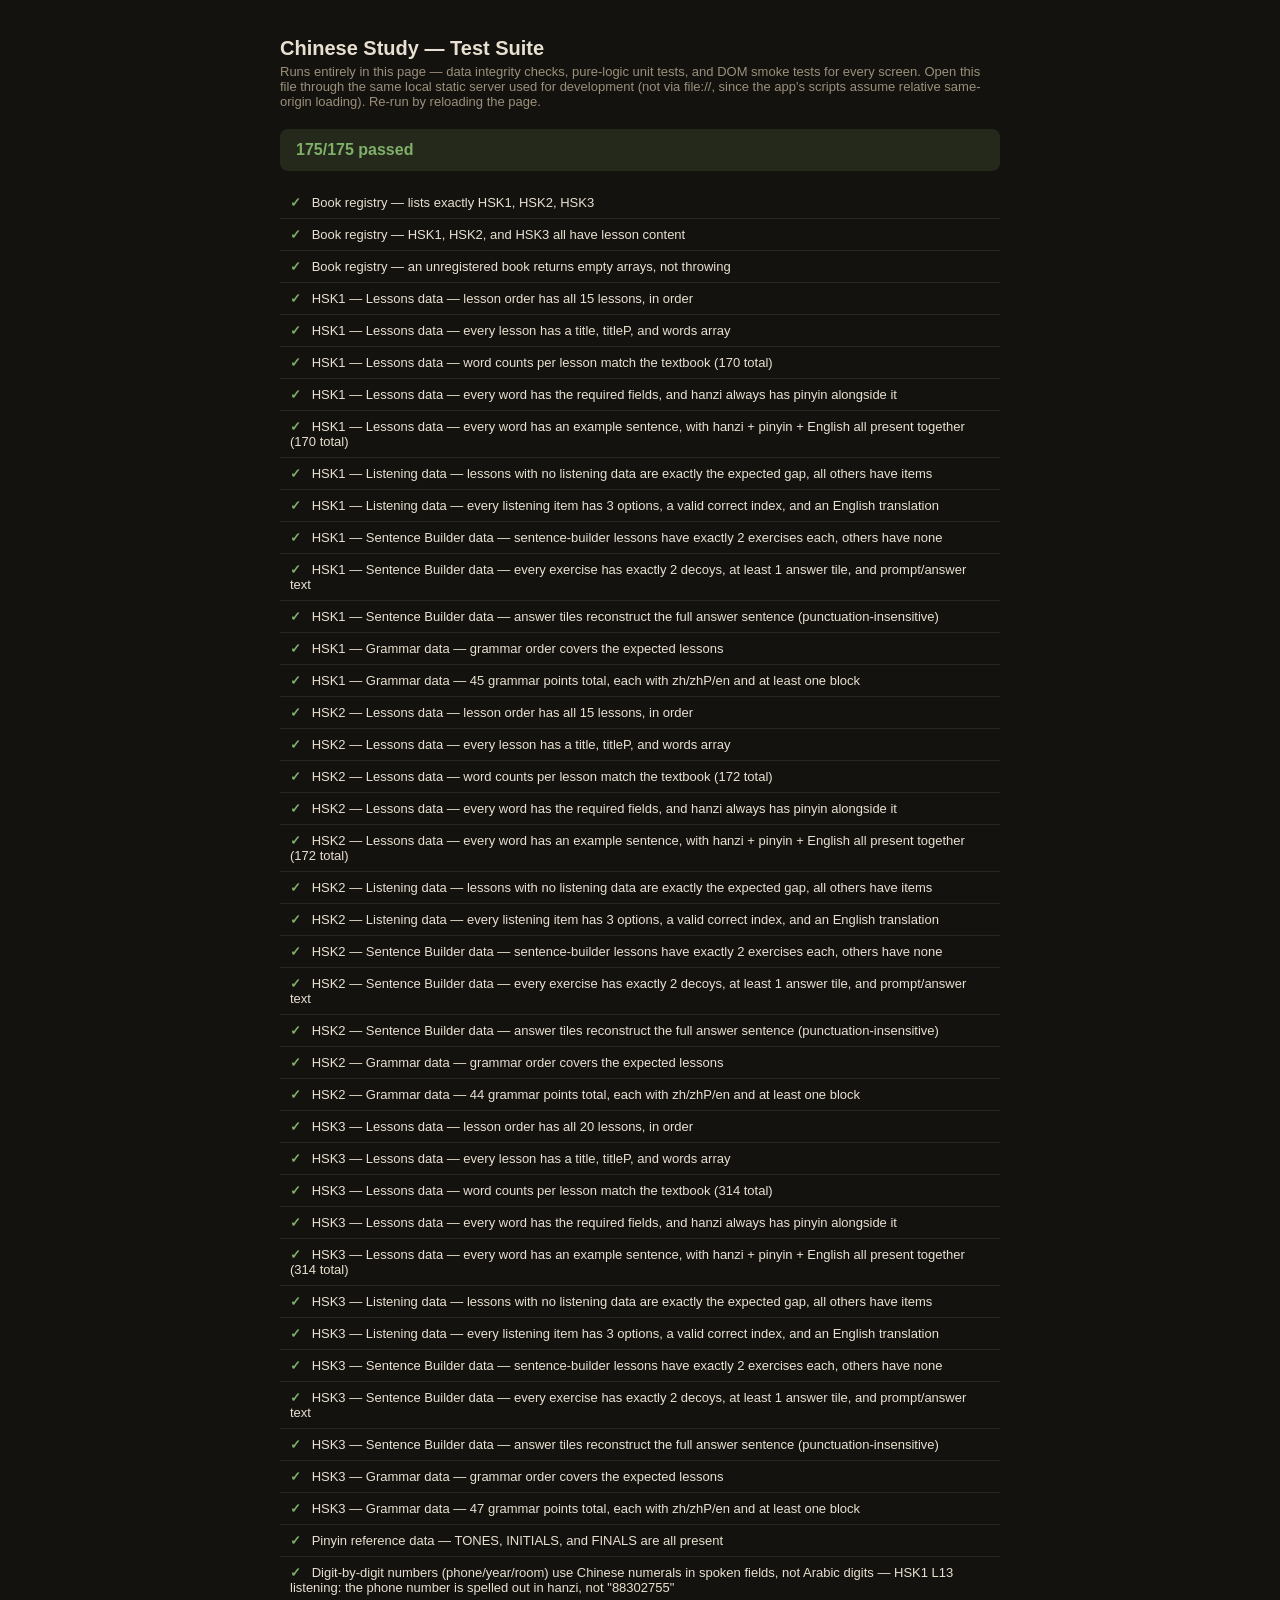
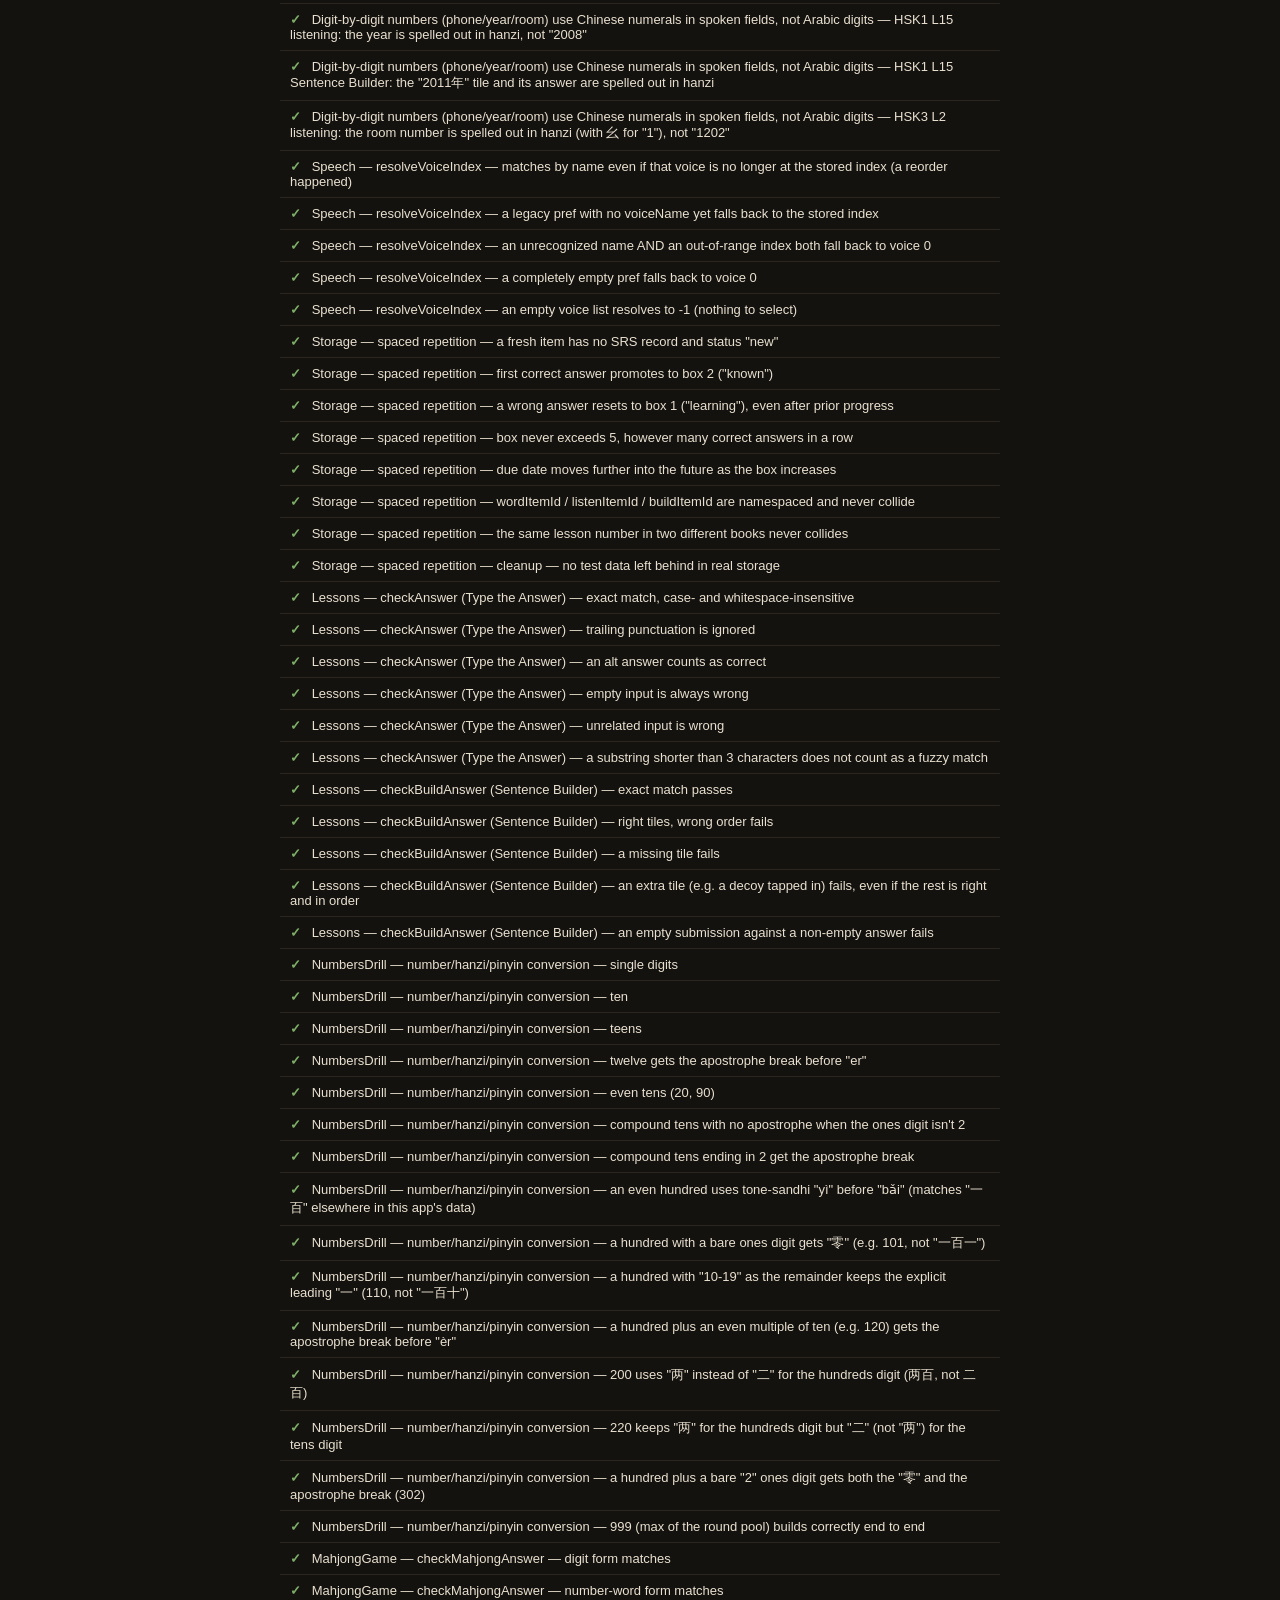
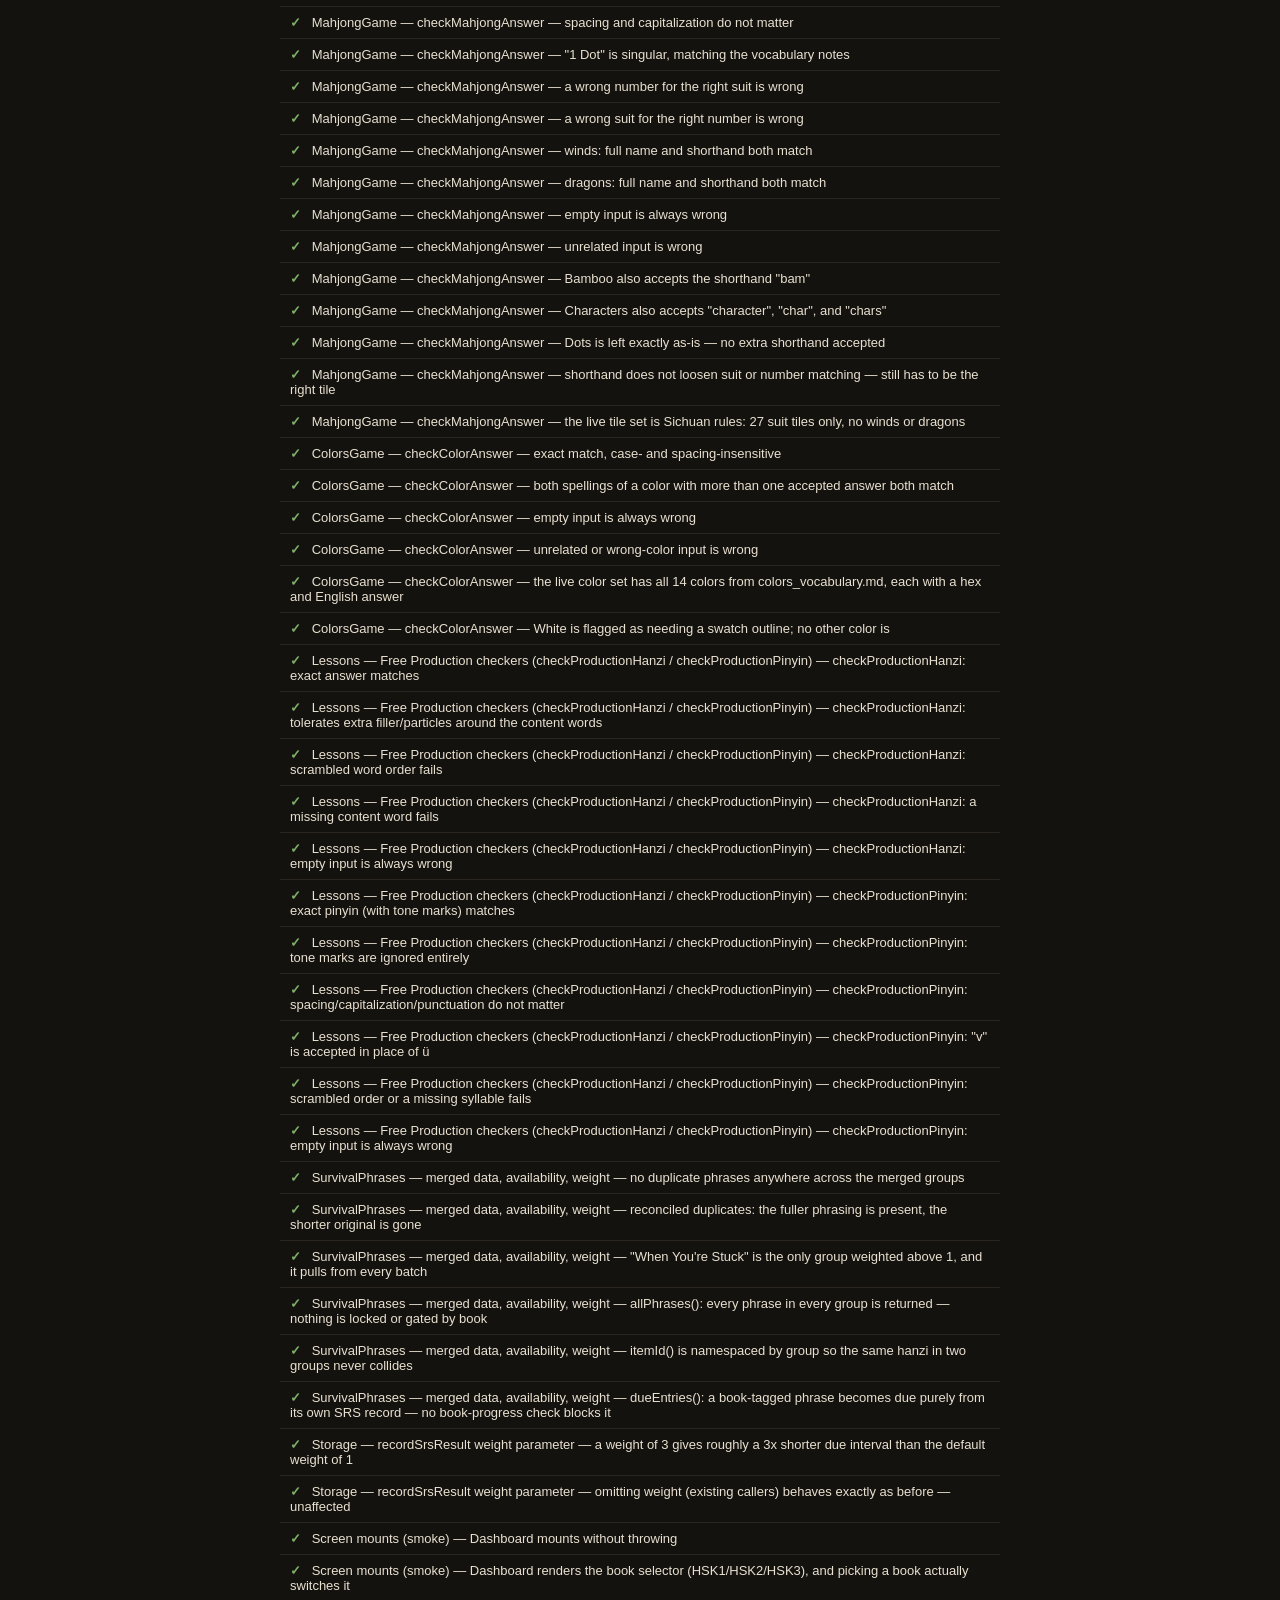
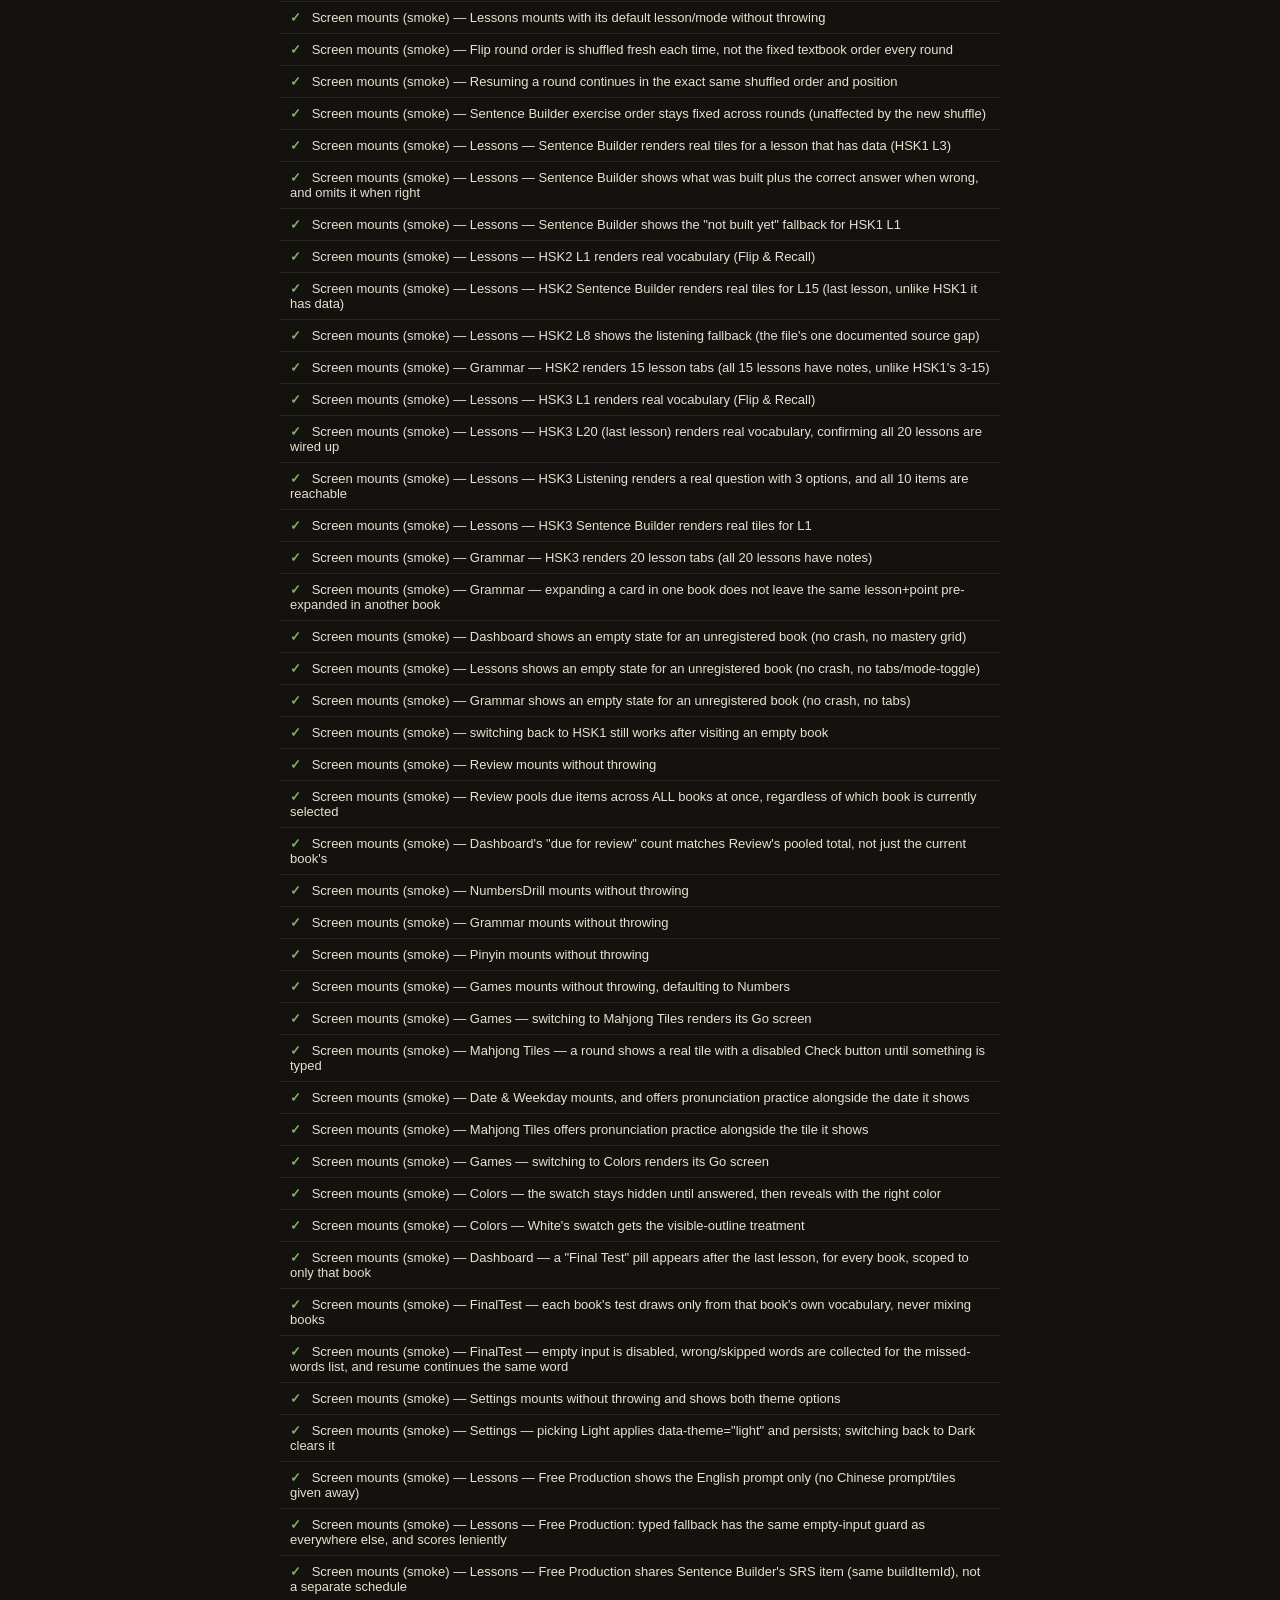
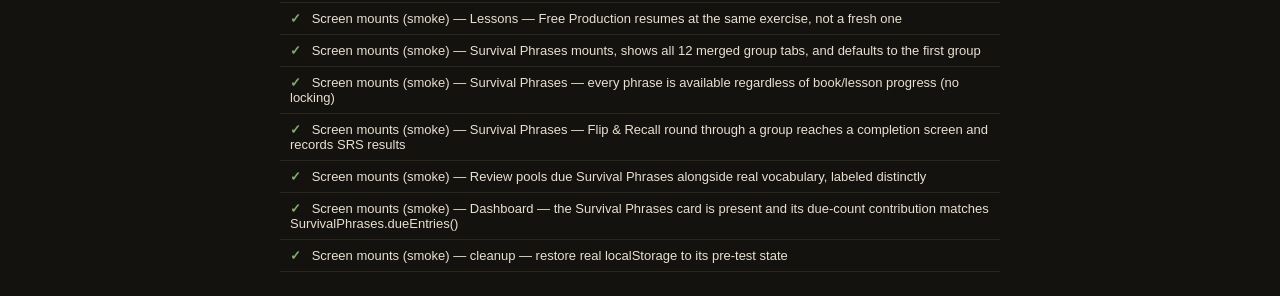
==== commit ce991af3: "Add Free Production speaking mode and a merged Survival Phrases module Free Production is a new, har" ====
--- a/tests/test.html
+++ b/tests/test.html
@@ -142,6 +142,7 @@
 <script src="../js/speech.js"></script>
 <script src="../js/recorder.js"></script>
 <script src="../js/lessons.js"></script>
+<script src="../js/survival-phrases.js"></script>
 <script src="../js/pinyin.js"></script>
 <script src="../js/dashboard.js"></script>
 <script src="../js/final-test.js"></script>
@@ -153,6 +154,7 @@
 <script src="../js/games.js"></script>
 <script src="../js/grammar.js"></script>
 <script src="../js/settings.js"></script>
+<script src="../js/speech-input.js"></script>
 
 <script src="test-runner.js"></script>
 <script src="data-integrity.test.js"></script>
